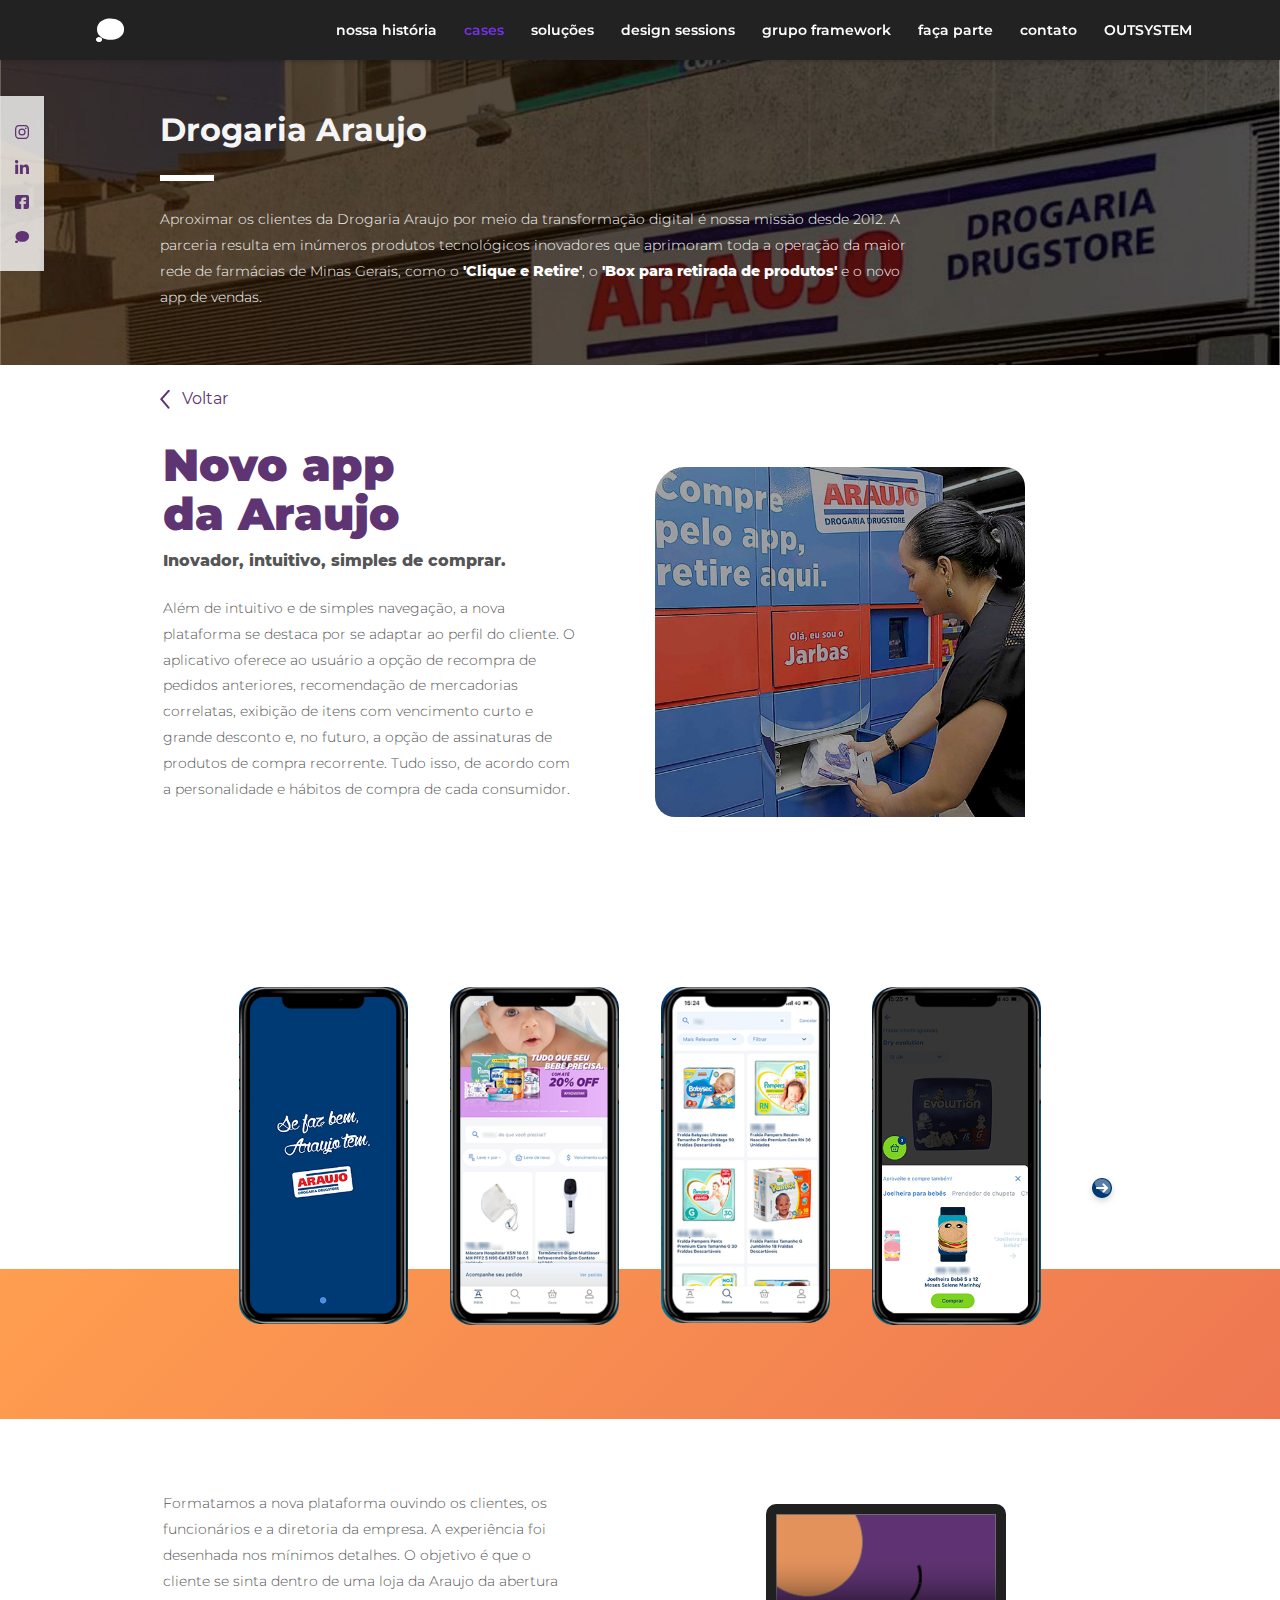
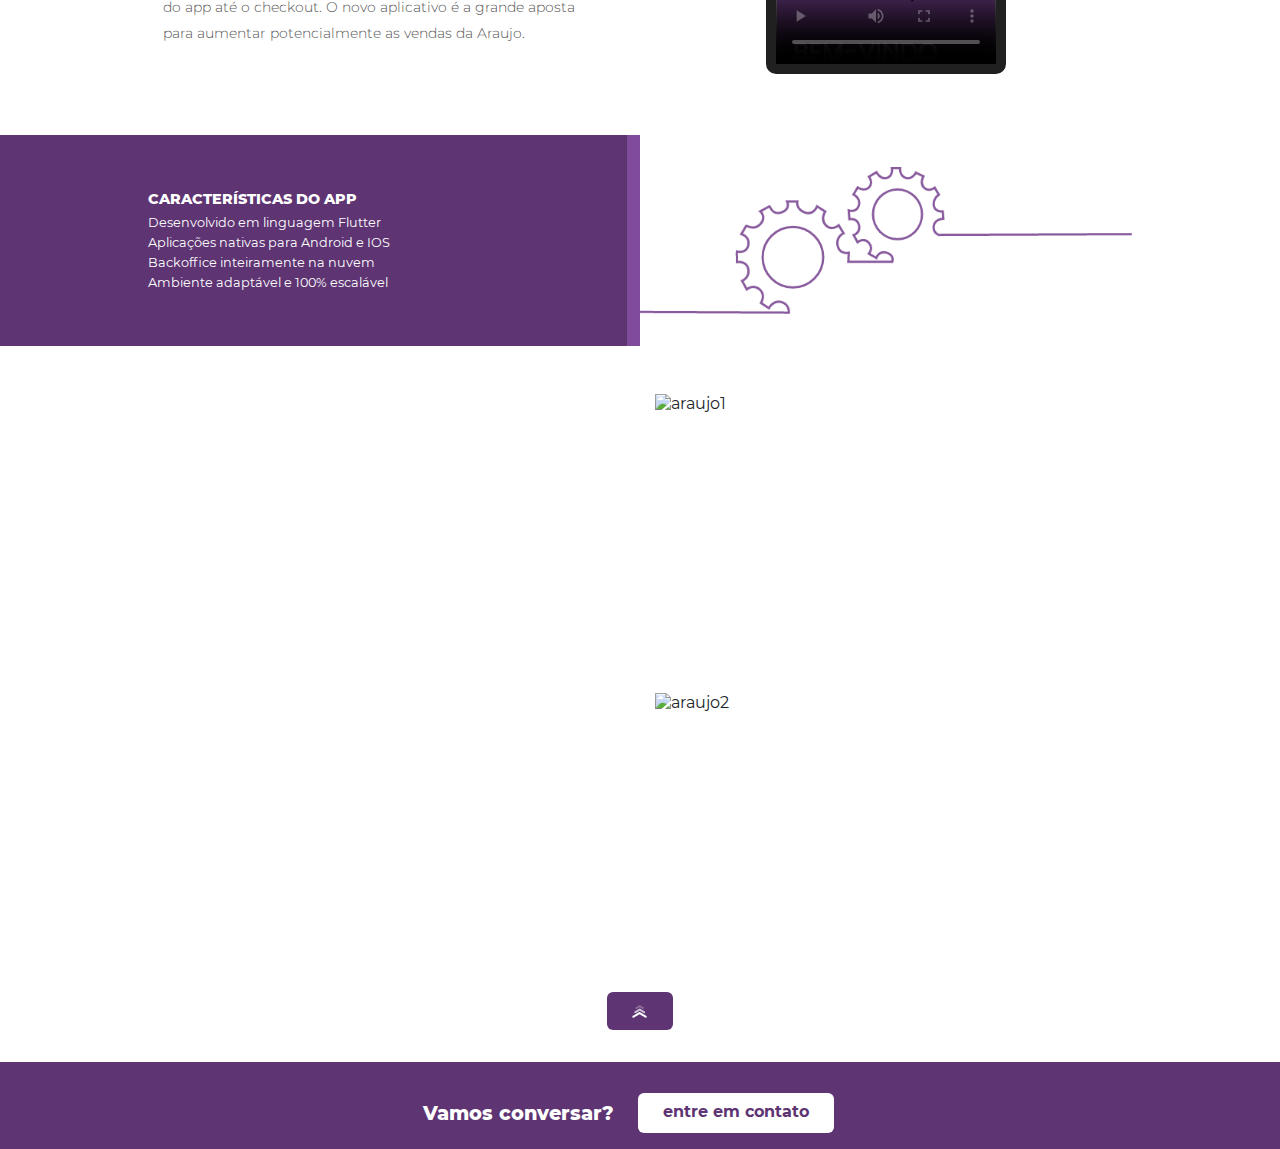
==== araujo/index.html @ 915b0fb2 "imagens reduzidas" ====
<!DOCTYPE html>
<html lang="pt-br">

<head>
    <title>framework / Araujo</title>
    <meta charset="utf-8" />
    <meta name="viewport" content="width=device-width, initial-scale=1" />
    <meta name="description" content="somos parceiros da Araujo desde 2012 na construção de aplicativos, e-commerce e IoT" />
    <!-- Style -->
    <link rel="stylesheet" href="https://stackpath.bootstrapcdn.com/bootstrap/4.3.1/css/bootstrap.min.css" integrity="sha384-ggOyR0iXCbMQv3Xipma34MD+dH/1fQ784/j6cY/iJTQUOhcWr7x9JvoRxT2MZw1T" crossorigin="anonymous">
    <link href="../assets/css/hot-araujo.css" rel="stylesheet" type="text/css" />
    <link rel="stylesheet" type="text/css" href="../assets/css/hot-responsive.css" />
    <link rel="stylesheet" type="text/css" href="../assets/css/hot-navbar.css" />

    <link href="https://fonts.googleapis.com/css?family=Roboto&display=swap" rel="stylesheet">
    <link href="https://fonts.googleapis.com/css2?family=Quicksand:wght@700&display=swap" rel="stylesheet">
    <link href="https://fonts.googleapis.com/css2?family=Montserrat:wght@300;400;500;600;700;800;900&display=swap" rel="stylesheet">

    <!-- Animation -->
    <link href="https://unpkg.com/aos@2.3.1/dist/aos.css" rel="stylesheet">

    <!-- Favicon -->
    <link rel="icon" href="../assets/img/framework-icon-150x150.png" sizes="32x32" />
    <link rel="icon" href="../assets/img/framework-icon-300x300.png" sizes="192x192" />
    <link rel="apple-touch-icon-precomposed" href="../assets/img/framework-icon-300x300.png" />
    <meta name="msapplication-TileImage" content="assets/img/framework-icon-300x300.png" />
</head>

<body>

    <!-- Menu -->
    <header class="navbar-dark navbar navbar-show">
        <div class="container-fluid navbar-content center-vertical">
            <a class="navbar-link" href="../index.html#home">
                <figure class="logo">Framework</figure>
            </a>
            <a href="javascript:ativaMenu()" id="icone-menu" class="icone-menu"><span></span></a>
            <ul id="menu" class="menu">
                <li class="navbar-item"><a class="navbar-link" href="../index.html#nossa-historia">nossa história</a></li>
                <li class="navbar-item active"><a class="navbar-link" href="../index.html#cases">cases</a></li>
                <li class="navbar-item"><a class="navbar-link" href="../index.html#solucoes">soluções</a></li>
                <li class="navbar-item"><a class="navbar-link" href="../index.html#design-sessions">design sessions</a></li>
                <li class="navbar-item"><a class="navbar-link" href="../index.html#grupoframework">grupo framework</a></li>
                <li class="navbar-item"><a class="navbar-link" href="../index.html#facaparte">faça parte</a></li>
                <li class="navbar-item"><a class="navbar-link" href="../index.html#contato">contato</a></li>
                <li class="navbar-item"><a class="navbar-link   btn-outsystem" target="_blank" href="../outsystem/index.html">outsystem</a></li>
            </ul>
        </div>
    </header>

    <!-- Content -->
    <main>
        <div class="social-bar">
            <div>
                <a target="_blank" href="https://www.instagram.com/frameworksystem/" title="acessar instagram">
                    <img src="../assets/img/icons/instagram.svg" class="icon" alt="instagram">
                </a>
            </div>
            <div>
                <a target="_blank" href="https://www.linkedin.com/company/framework-system" title="acessar linkedin">
                    <img src="../assets/img/icons/linkedin.svg" class="icon" alt="linkeidn">
                </a>
            </div>
            <div>
                <a target="_blank" href="https://www.facebook.com/FrameworkSystem/" title="acessar facebook">
                    <img src="../assets/img/icons/facebook.svg" class="icon" alt="facebook">
                </a>
            </div>
            <div>
                <a target="_blank" href="https://frwk.com.br/publicacoes/" title="acessar Blog">
                    <img src="../assets/img/icons/frame_icon.svg" class="icon" alt="blog">
                </a>
            </div>
        </div>

        <!-- Início -->
        <section class=" bloco-escuro manchete">
            <div class="section-container">
                <p class="p-0 m-0">
                    <h2 class="title-header">Drogaria Araujo</h2>
                </p>
                <p>
                    <hr style="width: 3rem; margin-bottom: 1.6em;margin-top: 0.8em;border:3px solid white">
                </p>
                <p class="text">Aproximar os clientes da Drogaria Araujo por meio da transformação digital é nossa missão desde 2012. A parceria resulta em inúmeros produtos tecnológicos inovadores que aprimoram toda a operação da maior rede de farmácias de Minas Gerais,
                    como o <a href="#options"><b>'Clique e Retire'</b></a>, o <a href="#options"><b>'Box para retirada
					de produtos'</b></a> e o novo app de vendas.</p>
            </div>
        </section>

        <div class="section pt-4 bloco-claro pb-0">
            <div class="section-container">
                <a class="btn-back" href="../index.html#home">
                    <img class="pr-2" src="../assets/img/novo_site/arrow.png"> Voltar
                </a>
            </div>
        </div>

        <section class="section bloco-claro ">
            <div class="section-container">
                <div class="linha center-linha">
                    <div class="coluna">
                        <div class="left">
                            <h1 class="title">Novo app<br>da Araujo</h1>
                            <h5 class="subtitle"><b>Inovador, intuitivo, simples de comprar.</b></h5>
                            <p>Além de intuitivo e de simples navegação, a nova plataforma se destaca por se adaptar ao perfil do cliente. O aplicativo oferece ao usuário a opção de recompra de pedidos anteriores, recomendação de mercadorias correlatas,
                                exibição de itens com vencimento curto e grande desconto e, no futuro, a opção de assinaturas de produtos de compra recorrente. Tudo isso, de acordo com a personalidade e hábitos de compra de cada consumidor.</p>
                        </div>
                    </div>
                    <div class="coluna ">
                        <img src="../assets/img/araujo/banner-1.jpg" class="tam-100 banner01" style="max-width: 80%;" />
                    </div>
                </div>
            </div>
        </section>

        <section class="section capturas">
            <div class="section-container mt-0 pt-0">
                <div id="slide1" class="slide-1">
                    <ul>
                        <li class="exemplo-1 bloco">
                            <a href="javascript:sl(2)" class="sl-nav2 hidden-md" title="Próximo"></a>
                        </li>
                        <li class="exemplo-2 bloco">
                            <a href="javascript:sl(1)" class="sl-nav  hidden-md" title="Anterior"></a>
                            <a href="javascript:sl(3)" class="sl-nav2 hidden-md" title="Próximo"></a>
                        </li>
                        <li class="exemplo-3 bloco">
                            <a href="javascript:sl(2)" class="sl-nav hidden-md" title="Anterior"></a>
                            <a href="javascript:sl(4)" class="sl-nav2 hidden-md" title="Próximo"></a>
                        </li>
                        <li class="exemplo-4 bloco">
                            <a href="javascript:sl(3)" class="sl-nav  hidden-md" title="Anterior"></a>
                            <a href="javascript:sl(5)" class="sl-nav2" title="Próximo"></a>
                        </li>
                        <li class="exemplo-5 bloco">
                            <a href="javascript:sl(4)" class="sl-nav" title="Anterior"></a>
                            <a href="javascript:sl(6)" class="sl-nav2   hidden-md" title="Próximo"></a>
                        </li>
                        <li class="exemplo-6 bloco">
                            <a href="javascript:sl(5)" class="sl-nav   hidden-md" title="Anterior"></a>
                            <a href="javascript:sl(7)" class="sl-nav2   hidden-md" title="Próximo"></a>
                        </li>
                        <li class="exemplo-7 bloco">
                            <a href="javascript:sl(6)" class="sl-nav   hidden-md" title="Anterior"></a>
                        </li>
                    </ul>
                </div>
            </div>
        </section>
        <section class="section bloco-claro ">
            <div class="section-container">
                <div class="linha center-linha">
                    <div class="coluna">
                        <div class="left">
                            <p>Formatamos a nova plataforma ouvindo os clientes, os funcionários e a diretoria da empresa. A experiência foi desenhada nos mínimos detalhes. O objetivo é que o cliente se sinta dentro de uma loja da Araujo da abertura do app
                                até o checkout. O novo aplicativo é a grande aposta para aumentar potencialmente as vendas da Araujo.</p>
                        </div>
                    </div>
                    <div class="coluna text-center">
                        <video class="mobile-image" src="../assets/video/appARAUJO_final.mp4" controls poster="assets/video/poster.png"></video>
                    </div>
                </div>
            </div>
        </section>
        <div class="mb-3 mt-3">
            <section class="section bloco-claro bg-engenier">
                <div class="section-container">
                    <div class="linha center-linha align-bottom">
                        <div class="coluna m-0 p-0" style="margin: 0;">
                            <p><b>CARACTERÍSTICAS DO APP</b></p>
                            <ul>
                                <li>Desenvolvido em linguagem Flutter</li>
                                <li>Aplicações nativas para Android e IOS</li>
                                <li>Backoffice inteiramente na nuvem</li>
                                <li>Ambiente adaptável e 100% escalável</li>
                            </ul>
                        </div>
                        <div class="coluna m-0 p-0 hidden-xs" style="margin-left: 0; margin-bottom: -45px;">
                            <img src="../assets/img/araujo/engenier2.png" class="tam-100 img-engenier" />
                        </div>
                    </div>
                </div>
            </section>
        </div>

        <section class="section">
            <div class="section-container" id="options">
                <div class="row col-same-height p-0">
                    <div class="col d-flex align-items-stretch ">
                        <div class="card card-gray text-center" data-aos="fade-right" data-aos-duration="500">
                            <div class="text">
                                <h5>CLIQUE E RETIRE</h5><br>
                                <p>É um projeto inovador desenvolvido em perceria com a Drogaria Araujo. A solução criada oferece ao consumidor a possibilidade de realizar as suas compras e retirá-las em poucos minutos, sem filas e na loja que preferir.
                                    Para a Araujo foi a entrega de mais um canal de vendas e uma nova fonte de receita.
                            </div>
                            </p>
                        </div>
                    </div>
                    <div class="col d-flex align-items-stretch text-center">
                        <img src="../assets/img/araujo/group01.png" alt="araujo1" />
                    </div>
                </div>
                <div class="row row-eq-height p-0 mt-3">
                    <div class=" col d-flex align-items-stretch">
                        <div class="card card-gray text-center" data-aos="fade-right" data-aos-duration="500">
                            <div class="text">
                                <h5>BOX PARA RETIRADA DE PRODUTOS</h5><br>
                                <p>O Smart Locker foi criado apartir de grandes inspirações internacionais. Através dele, o cliente pode escolher quando retirar a sua encomenda, sem se preocupar se o seu endereço é atendido pela transportadora ou em ter
                                    alguém em casa para recebê-la. Para a Araujo, a solução representa uma economia nos custos de frete.
                                </p>
                            </div>
                        </div>
                    </div>
                    <div class="col d-flex align-items-stretch text-center">
                        <img src="../assets/img/araujo/group02.png" alt="araujo2">
                    </div>
                </div>
            </div>
        </section>
        <section class="section section-container pt-0">
            <div class=" section-content">
                <div class="row  justify-content-center p-0 m-0 ">
                    <a href="#" class="btn btn-topo" id="btn-topo">
                        <img src="../assets/img/araujo/topo.png" class="" />
                    </a>
                </div>
            </div>
        </section>
    </main>
    <!-- Footer-->
    <div class="bg-purple section-footer">
        <div class="row justify-content-center txt-maior">
            <h5 class="pt-4"> Vamos conversar?</h5>
            <a class="btn btn-footer mr-4 ml-4" href="../index.html#contato">entre em contato</a>
        </div>
    </div>
    <footer>
        <script src="https://code.jquery.com/jquery-3.3.1.slim.min.js" integrity="sha384-q8i/X+965DzO0rT7abK41JStQIAqVgRVzpbzo5smXKp4YfRvH+8abtTE1Pi6jizo" crossorigin="anonymous"></script>
        <script src="https://cdnjs.cloudflare.com/ajax/libs/popper.js/1.14.7/umd/popper.min.js" integrity="sha384-UO2eT0CpHqdSJQ6hJty5KVphtPhzWj9WO1clHTMGa3JDZwrnQq4sF86dIHNDz0W1" crossorigin="anonymous"></script>
        <script src="https://stackpath.bootstrapcdn.com/bootstrap/4.3.1/js/bootstrap.min.js" integrity="sha384-JjSmVgyd0p3pXB1rRibZUAYoIIy6OrQ6VrjIEaFf/nJGzIxFDsf4x0xIM+B07jRM" crossorigin="anonymous"></script>

        <!-- JS -->
        <script type="text/javascript" src="../assets/js/script.js"></script>
 
    </footer>
</body>
<script src="https://unpkg.com/aos@2.3.1/dist/aos.js"></script>
<script>
    AOS.init();
</script>
<script>
    var s = document.getElementById('slide1'),
        a = s.getElementsByTagName('li'),
        i = -1,
        t = a.length,
        e;

    function ani() {
        i++;
        if (i === t) {
            i = 0;
        }
        s.className = 'slide-' + i;
    }

    function sl(n) {
        clearInterval(e);
        if (n) {
            i = n - 2;
        }
        ani();
        e = setInterval(function() {
            ani();
        }, document.body.clientWidth < 821 ? 9000 : 3000);
    }
    sl();
</script>

</html>
---- assets/css/hot-araujo.css ----
/* line 4, /home/thiago/Documentos/sitios/site-master/assets/css/hot-araujo.scss */

@font-face {
    font-family: 'Montserrat';
    src: local('Montserrat'), url('fonts/Montserrat-Regular.woff') format('woff');
}

@font-face {
    font-family: 'Montserrat_bold';
    src: local('Montserrat_bold'), url('fonts/Montserrat-Bold.woff') format('woff');
}

@font-face {
    font-family: 'Montserrat_extrabold';
    src: local('Montserrat_extrabold'), url('fonts/Montserrat-ExtraBold.woff') format('woff');
}

@font-face {
    font-family: 'Montserrat_black';
    src: local('Montserrat_black'), url('fonts/Montserrat-Black.woff') format('woff');
}

body {
    font: 1em/1.5 'Montserrat', sans-serif;
}

b {
    font-family: 'Montserrat_extrabold';
}

* {
    margin: 0;
}

html {
    scroll-behavior: smooth;
}

body {
    font: 0.9em/1.6 'Montserrat', sans-serif;
}

main {
    padding: 60px 0 0;
}

h5 {
    font-family: 'Montserrat_extrabold';
    font-weight: 500;
    font-size: 1.1em;
}


/*scroll */

::-webkit-scrollbar {
    width: 12px;
}

::-webkit-scrollbar-track {
    -webkit-box-shadow: inset 0 0 6px rgba(0, 0, 0, 0.3);
    border-radius: 10px;
}

::-webkit-scrollbar-thumb {
    border-radius: 10px;
    -webkit-box-shadow: inset 0 0 6px rgba(0, 0, 0, 0.5);
}


/* Footer */

.footer.section-footer {
    text-align: center;
    font-weight: 700;
    padding: 2rem;
}

.section-footer {
    width: 100%;
    background: var(--primary-color);
    color: #fff;
    font-family: 'Montserrat', sans-serif;
    margin: 0;
    padding: 1rem;
    margin-top: 4rem;
}


/* Buttons */

.btn-back {
    border: none!important;
    padding: 0!important;
    color: var(--primary-color);
    font-family: 'Montserrat', sans-serif!important;
    text-decoration: none;
}

.btn-back:hover,
.btn-back:focus,
.btn-back:active {
    background: none;
    border: none!important;
    color: var(--primary-color);
    opacity: 0.6;
}


/* Buttons */

.btn-outsystem {
    border: none!important;
    background: none;
    font-weight: 600;
    text-transform: uppercase;
}

.btn-outsystem:hover,
.btn-outsystem:focus,
.btn-outsystem:active {
    color: var(--dark-primary-color);
    border: none;
    text-decoration: none;
}

.btn-footer {
    padding: 8px 10px;
    margin-top: 15px;
}

.btn-footer:hover,
.btn-footer:focus,
.btn-footer:active {
    background: rgb(255, 225, 0);
    border: 1px solid rgb(255, 225, 0);
    color: #fff;
}

.btn-primary,
.btn-footer {
    background: #FF9E4F;
    color: #fff;
    font-family: 'Montserrat_bold';
    padding: 8px 24px;
    line-height: 20px;
    display: inline-block;
    border-radius: 6px;
}

.btn-topo {
    background: #5E3473;
    color: #ffff;
    font-weight: 700;
    padding: 8px 24px;
    line-height: 20px;
    display: inline-block;
    border-radius: 6px;
}


/* socialBar */

.social-bar {
    z-index: 40000;
    background: rgba(255, 255, 255, 0.781);
    position: fixed;
    top: 6rem;
    left: 0;
    padding: 25px 15px;
    box-shadow: 0 0 5px rgba(77, 60, 60, 0.1);
    -webkit-box-shadow: 0 0 5px rgba(0, 0, 0, 0.1);
}

.social-bar [class^=icon] {
    font-size: 0.9rem;
    width: 0.9rem;
}

.social-bar div:nth-child(2),
.social-bar div:nth-child(3),
.social-bar div:nth-child(4) {
    margin-top: 0.5em;
}


/* Blocos */

.bloco-claro {
    background: #fff;
    color: #555;
    line-height: 20px;
    vertical-align: bottom;
}

.bloco-escuro.manchete {
    color: whitesmoke;
    background-repeat: no-repeat;
    background-color: #2A3238;
    background-position: fixed;
    padding: 0;
    overflow: hidden;
    font-weight: 200;
    padding-top: 3%;
    padding-bottom: 3%;
    background-image: url(../img/araujo/banner-principal-araujo.jpg);
    background-position: top right;
    background-size: cover;
    border: none;
}

.machete p {
    color: rgb(160, 160, 160);
    font-weight: 200;
    opacity: 0.6;
}

.banner01 {
    border-radius: 30px 20px 0 20px;
}

.txt-maior {
    font-size: 1.1em;
}

.capturas {
    margin-bottom: 40px;
    margin-top: 40px;
    padding-top: 0;
    background: linear-gradient(-45deg, #ee7752, #FF9E4F);
    background-size: 500% 500%;
    animation: gradient 3s ease infinite;
    background-color: white;
    background-repeat: no-repeat;
    background-position: bottom;
    background-size: 100% 150px;
}

.bg-purple {
    width: 100%;
    background: #5E3473;
    color: white;
    font-family: 'Montserrat', sans-serif;
    margin: 0;
}

.bg-engenier {
    width: 100%;
    color: white;
    font-family: 'Montserrat', sans-serif;
    margin: 0!important;
    border: none;
}

.card.card-gray {
    background: #F8F8F8;
    border-left: 8px solid #ff9e4d;
    border-bottom: 8px solid #ff9e4d;
    border-right: 1px solid rgb(228, 228, 228);
    border-right: 1px solid rgb(228, 228, 228);
    color: #797979;
    padding: 6%;
    border-radius: 0 20px 0 0;
}

.card.card-gray h5 {
    color: #ff9e4d;
    font-weight: bold;
}

.img-engenier {
    float: left!important;
    width: 100%;
    max-height: 300px;
    align-content: bottom;
    padding: 0;
    text-align: left;
    padding-right: -8px;
}

.img-dubble {
    object-fit: cover;
    width: 100%;
    max-height: 100%;
}

.col-2-imgs {
    display: inline;
    max-height: 300px;
}

.col-same-height {
    height: 100%;
    align-content: bottom;
    padding: 0;
    text-align: left;
    padding-right: -10px;
    max-height: min-content!important;
}

.col-same-height .coluna {
    height: 100%;
    align-content: bottom;
    padding: 0;
    text-align: left;
    padding-right: -10px;
    max-height: min-content!important;
}

.logo {
    float: left;
    background: url(../img/logo-sm.svg) 0 center no-repeat;
    color: transparent;
    line-height: 30px;
    height: 30px;
    width: 30px;
    position: relative;
    z-index: 9;
    margin: 1px 0;
    text-indent: -20em;
    transition: all 200ms ease-in-out;
}


/* line 94, /home/thiago/Documentos/sitios/site-master/assets/css/hot-araujo.scss */

[class^=icone-] {
    background: url(../img/vermais-24px.svg) 0 0 no-repeat;
    display: inline-block;
    height: 24px;
    width: 24px;
    vertical-align: bottom;
}


/* line 100, /home/thiago/Documentos/sitios/site-master/assets/css/hot-araujo.scss */

[class^=icone-]:hover {
    opacity: .8;
}


/* line 105, /home/thiago/Documentos/sitios/site-master/assets/css/hot-araujo.scss */

.icone-chamada {
    background-image: url(../img/call-24dp.svg);
}


/* line 109, /home/thiago/Documentos/sitios/site-master/assets/css/hot-araujo.scss */

a {
    text-decoration: none;
}


/* line 113, /home/thiago/Documentos/sitios/site-master/assets/css/hot-araujo.scss */

.separador {
    white-space: nowrap;
}


/* line 124, /home/thiago/Documentos/sitios/site-master/assets/css/hot-araujo.scss */

h2 {
    font: 700 1.1em/2 'Montserrat', sans-serif;
}

h2.title-header {
    font-size: 2.0rem;
}

p {
    font: 300 0.9em/1.8 'Montserrat', "Poppins", sans-serif, "Droid Serif", -apple-system, BlinkMacSystemFont, "Segoe UI", Roboto, "Helvetica Neue", Arial, sans-serif, "Apple Color Emoji", "Segoe UI Emoji", "Segoe UI Symbol", "Noto Color Emoji";
    ;
}

.card p {
    font: 300 0.8em/1.8 'Montserrat', "Poppins", sans-serif;
    text-align: left;
}


/* line 128, /home/thiago/Documentos/sitios/site-master/assets/css/hot-araujo.scss */

p:not(:last-child),
ul {
    margin: 0;
}


/* line 132, /home/thiago/Documentos/sitios/site-master/assets/css/hot-araujo.scss */

ul,
li {
    list-style: none;
    padding: 0;
    font-size: 0.8rem;
}

.bloco-laranja ul li:before {
    border-color: #fff;
}


/* line 158, /home/thiago/Documentos/sitios/site-master/assets/css/hot-araujo.scss */

.centro {
    text-align: center;
}

.align-bottom {
    display: flex;
    align-items: bottom
}


/* line 167, /home/thiago/Documentos/sitios/site-master/assets/css/hot-araujo.scss */

.none {
    display: none;
}


/* line 172, /home/thiago/Documentos/sitios/site-master/assets/css/hot-araujo.scss */

.coluna:not(:last-child) {
    margin-bottom: 24px;
}


/* line 177, /home/thiago/Documentos/sitios/site-master/assets/css/hot-araujo.scss */

a {
    color: #fff;
}


/* line 181, /home/thiago/Documentos/sitios/site-master/assets/css/hot-araujo.scss */

.pad {
    padding: 16px;
}

.pb-2 {
    padding-bottom: 20px;
}


/* line 185, /home/thiago/Documentos/sitios/site-master/assets/css/hot-araujo.scss */

[class^=slide-] {
    overflow: hidden;
    position: relative;
    width: 100%;
    height: 440px;
}


/* line 190, /home/thiago/Documentos/sitios/site-master/assets/css/hot-araujo.scss */

[class^=slide-] li {
    border: 0;
    padding: 0;
    position: absolute;
    margin: 0 0 0 -100%;
    opacity: 0;
    transition: all 2s;
    width: 22%;
    height: 440px;
}


/* line 199, /home/thiago/Documentos/sitios/site-master/assets/css/hot-araujo.scss */

[class^=slide-] li:before {
    content: none;
}


/* line 203, /home/thiago/Documentos/sitios/site-master/assets/css/hot-araujo.scss */

[class^=slide-] img {
    display: block;
}


/* line 208, /home/thiago/Documentos/sitios/site-master/assets/css/hot-araujo.scss */

.tam-100 {
    display: block;
    width: 100%;
}


/* line 213, /home/thiago/Documentos/sitios/site-master/assets/css/hot-araujo.scss */

video {
    display: block;
    width: 240px;
    margin: auto;
    max-width: 80%;
}


/* line 219, /home/thiago/Documentos/sitios/site-master/assets/css/hot-araujo.scss */

.sl-nav,
.sl-nav2 {
    position: absolute;
    width: 48px;
    height: 48px;
    z-index: 3;
    left: 0;
    margin: 0 -30%;
    background: url(../img/prox-24px.png) center center no-repeat;
    top: 50%;
}


/* line 228, /home/thiago/Documentos/sitios/site-master/assets/css/hot-araujo.scss */

.sl-nav:hover,
.sl-nav2:hover {
    opacity: .75;
}


/* line 233, /home/thiago/Documentos/sitios/site-master/assets/css/hot-araujo.scss */

.sl-nav2 {
    right: 0;
    left: auto;
}


/* line 236, /home/thiago/Documentos/sitios/site-master/assets/css/hot-araujo.scss */

.sl-nav2:before {
    border-color: transparent transparent transparent #139bc1;
    margin: -10px 20px 0;
}


/* line 242, /home/thiago/Documentos/sitios/site-master/assets/css/hot-araujo.scss */

.sl-nav {
    transform: scaleX(-1);
}


/* line 246, /home/thiago/Documentos/sitios/site-master/assets/css/hot-araujo.scss */

[class^=exemplo-] {
    background: url(../img/app-exemplo-1.png) center 40px/80% auto no-repeat;
}


/* line 250, /home/thiago/Documentos/sitios/site-master/assets/css/hot-araujo.scss */

.exemplo-2 {
    background-image: url(../img/app-exemplo-2.png);
}


/* line 254, /home/thiago/Documentos/sitios/site-master/assets/css/hot-araujo.scss */

.exemplo-3 {
    background-image: url(../img/app-exemplo-3.png);
}


/* line 258, /home/thiago/Documentos/sitios/site-master/assets/css/hot-araujo.scss */

.exemplo-4 {
    background-image: url(../img/app-exemplo-4.png);
}


/* line 262, /home/thiago/Documentos/sitios/site-master/assets/css/hot-araujo.scss */

.exemplo-5 {
    background-image: url(../img/app-exemplo-5.png);
}


/* line 266, /home/thiago/Documentos/sitios/site-master/assets/css/hot-araujo.scss */

.exemplo-6 {
    background-image: url(../img/app-exemplo-6.png);
}


/* line 270, /home/thiago/Documentos/sitios/site-master/assets/css/hot-araujo.scss */

.exemplo-7 {
    background-image: url(../img/app-exemplo-7.png);
}

h1.title {
    font: 2.8rem/1.1 'Montserrat', sans-serif;
    color: #5E3473;
    line-height: 1.1;
    font-weight: 900;
    text-shadow: none;
    margin: 0;
}

h5.subtitle {
    font-size: 1em;
    line-height: 1.1;
    text-shadow: none;
    margin: 0;
    margin-top: 0.8em;
    margin-bottom: 1.6em;
}

video.mobile-image {
    border-radius: 10px;
    background-image: url('../img/araujo/bg-video.png');
    background-repeat: no-repeat;
    background-size: cover;
    border: 10px solid #202020;
}

@media screen and (min-width: 821px) {
    body {
        font-size: 1.2rem
    }
    h2 {
        font-size: 2.1em;
    }
    .linha {
        display: flex;
        margin: 0 -12px;
    }
    .center-linha {
        display: flex;
        align-items: center;
        justify-content: center
    }
    .center-bottom {
        align-self: flex-end;
    }
    .text.right {
        max-width: 500px;
        margin-left: 35px;
        padding-top: 1rem;
        padding-bottom: 1rem;
    }
    .text.left {
        padding-right: 3em;
        margin-right: 35px;
        padding-top: 1rem;
        padding-bottom: 1rem;
    }
    .bg-engenier {
        background-image: linear-gradient(to right, #5e3473 48%, #5e3473 49%, #814b9c 49%, #814b9c 50%, white 10px);
        border: none;
    }
    .hidden-md {
        display: none!important
    }
    .direita {
        float: right;
    }
    /* line 294, /home/thiago/Documentos/sitios/site-master/assets/css/hot-araujo.scss */
    .coluna {
        flex: 1 1;
        margin: 0 15px;
    }
    /* line 298, /home/thiago/Documentos/sitios/site-master/assets/css/hot-araujo.scss */
    .tam-66 {
        flex-grow: 2;
    }
    /* line 301, /home/thiago/Documentos/sitios/site-master/assets/css/hot-araujo.scss */
    .tam-75 {
        flex-grow: 3;
    }
    /* line 304, /home/thiago/Documentos/sitios/site-master/assets/css/hot-araujo.scss */
    .links a {
        margin: 1px auto;
    }
    /* line 307, /home/thiago/Documentos/sitios/site-master/assets/css/hot-araujo.scss */
    /* line 313, /home/thiago/Documentos/sitios/site-master/assets/css/hot-araujo.scss */
    .separador:before {
        content: "|";
        margin: 0 8px;
    }
    /* line 317, /home/thiago/Documentos/sitios/site-master/assets/css/hot-araujo.scss */
    [class^=icone-] {
        vertical-align: sub;
    }
    /* line 322, /home/thiago/Documentos/sitios/site-master/assets/css/hot-araujo.scss */
    .slide-0 .exemplo-1,
    .slide-0 .exemplo-2,
    .slide-0 .exemplo-3,
    .slide-0 .exemplo-4,
    .slide-1 .exemplo-1,
    .slide-1 .exemplo-2,
    .slide-1 .exemplo-3,
    .slide-1 .exemplo-4,
    .slide-2 .exemplo-1,
    .slide-2 .exemplo-2,
    .slide-2 .exemplo-3,
    .slide-2 .exemplo-4,
    .slide-3 .exemplo-1,
    .slide-3 .exemplo-2,
    .slide-3 .exemplo-3,
    .slide-3 .exemplo-4 {
        margin: 0 0 0 6%;
        opacity: 1;
    }
    /* line 326, /home/thiago/Documentos/sitios/site-master/assets/css/hot-araujo.scss */
    .slide-0 .exemplo-2,
    .slide-1 .exemplo-2,
    .slide-2 .exemplo-2,
    .slide-3 .exemplo-2 {
        margin: 0 0 0 28%;
    }
    /* line 329, /home/thiago/Documentos/sitios/site-master/assets/css/hot-araujo.scss */
    .slide-0 .exemplo-3,
    .slide-1 .exemplo-3,
    .slide-2 .exemplo-3,
    .slide-3 .exemplo-3 {
        margin: 0 0 0 50%;
    }
    /* line 332, /home/thiago/Documentos/sitios/site-master/assets/css/hot-araujo.scss */
    .slide-0 .exemplo-4,
    .slide-1 .exemplo-4,
    .slide-2 .exemplo-4,
    .slide-3 .exemplo-4 {
        margin: 0 0 0 72%;
    }
    /* line 335, /home/thiago/Documentos/sitios/site-master/assets/css/hot-araujo.scss */
    .slide-0 .exemplo-1 .sl-nav2,
    .slide-0 .exemplo-2 .sl-nav2,
    .slide-0 .exemplo-3 .sl-nav2,
    .slide-0 .sl-nav,
    .slide-1 .exemplo-1 .sl-nav2,
    .slide-1 .exemplo-2 .sl-nav2,
    .slide-1 .exemplo-3 .sl-nav2,
    .slide-1 .sl-nav,
    .slide-2 .exemplo-1 .sl-nav2,
    .slide-2 .exemplo-2 .sl-nav2,
    .slide-2 .exemplo-3 .sl-nav2,
    .slide-2 .sl-nav,
    .slide-3 .exemplo-1 .sl-nav2,
    .slide-3 .exemplo-2 .sl-nav2,
    .slide-3 .exemplo-3 .sl-nav2,
    .slide-3 .sl-nav {
        display: block;
    }
    /* line 338, /home/thiago/Documentos/sitios/site-master/assets/css/hot-araujo.scss */
    .slide-0 .exemplo-5,
    .slide-0 .exemplo-6,
    .slide-0 .exemplo-7,
    .slide-1 .exemplo-5,
    .slide-1 .exemplo-6,
    .slide-1 .exemplo-7,
    .slide-2 .exemplo-5,
    .slide-2 .exemplo-6,
    .slide-2 .exemplo-7,
    .slide-3 .exemplo-5,
    .slide-3 .exemplo-6,
    .slide-3 .exemplo-7 {
        margin: 0 0 0 100%;
    }
    /* line 343, /home/thiago/Documentos/sitios/site-master/assets/css/hot-araujo.scss */
    .slide-4 .exemplo-5,
    .slide-4 .exemplo-6,
    .slide-4 .exemplo-7,
    .slide-4 .exemplo-8,
    .slide-5 .exemplo-5,
    .slide-5 .exemplo-6,
    .slide-5 .exemplo-7,
    .slide-5 .exemplo-8,
    .slide-6 .exemplo-5,
    .slide-6 .exemplo-6,
    .slide-6 .exemplo-7,
    .slide-6 .exemplo-8,
    .slide-7 .exemplo-5,
    .slide-7 .exemplo-6,
    .slide-7 .exemplo-7,
    .slide-7 .exemplo-8 {
        margin: 0 0 0 17%;
        opacity: 1;
    }
    /* line 347, /home/thiago/Documentos/sitios/site-master/assets/css/hot-araujo.scss */
    .slide-4 .exemplo-6,
    .slide-5 .exemplo-6,
    .slide-6 .exemplo-6,
    .slide-7 .exemplo-6 {
        margin: 0 0 0 39%;
    }
    /* line 350, /home/thiago/Documentos/sitios/site-master/assets/css/hot-araujo.scss */
    .slide-4 .exemplo-7,
    .slide-5 .exemplo-7,
    .slide-6 .exemplo-7,
    .slide-7 .exemplo-7 {
        margin: 0 0 0 61%;
    }
    /* line 353, /home/thiago/Documentos/sitios/site-master/assets/css/hot-araujo.scss */
    .slide-4 .exemplo-6 .sl-nav,
    .slide-4 .exemplo-7 .sl-nav,
    .slide-4 .sl-nav2,
    .slide-5 .exemplo-6 .sl-nav,
    .slide-5 .exemplo-7 .sl-nav,
    .slide-5 .sl-nav2,
    .slide-6 .exemplo-6 .sl-nav,
    .slide-6 .exemplo-7 .sl-nav,
    .slide-6 .sl-nav2,
    .slide-7 .exemplo-6 .sl-nav,
    .slide-7 .exemplo-7 .sl-nav,
    .slide-7 .sl-nav2 {
        display: block;
    }
    /* line 358, /home/thiago/Documentos/sitios/site-master/assets/css/hot-araujo.scss */
    nav a {
        font-size: 14px;
    }
    div.left {
        padding-right: 3em
    }
    .manchete .text {
        max-width: 80%;
    }
}

@media screen and (max-width: 820px) {
    .social-bar {
        display: none;
    }
    .bg-engenier {
        background: #5e3473;
        border: none;
    }
    /* line 364, /home/thiago/Documentos/sitios/site-master/assets/css/hot-araujo.scss */
    .coluna:empty {
        display: none;
    }
    /* line 370, /home/thiago/Documentos/sitios/site-master/assets/css/hot-araujo.scss */
    main {
        padding: 56px 0 0;
    }
    /* line 373, /home/thiago/Documentos/sitios/site-master/assets/css/hot-araujo.scss */
    nav {
        width: 60px;
        height: 56px;
        overflow: hidden;
        text-align: right;
        position: fixed;
        right: 0;
        top: 0;
    }
    /* line 381, /home/thiago/Documentos/sitios/site-master/assets/css/hot-araujo.scss */
    nav+.icone-fechar {
        display: none;
    }
    /* line 384, /home/thiago/Documentos/sitios/site-master/assets/css/hot-araujo.scss */
    nav a {
        float: none;
        display: block;
        clear: both;
        margin: 0 -12px;
        padding: 16px;
        position: relative;
        text-align: center;
        box-shadow: 0 1px inset rgba(196, 196, 196, 0.1);
    }
    /* line 394, /home/thiago/Documentos/sitios/site-master/assets/css/hot-araujo.scss */
    nav.ativo {
        height: auto;
        bottom: 0;
        left: 0;
        width: auto;
        box-shadow: 0 0 0 999em rgba(0, 0, 0, 0.6), 0 0 12px rgba(0, 0, 0, 0.3);
        background: rgba(48, 45, 51, 0.95);
    }
    /* line 444, /home/thiago/Documentos/sitios/site-master/assets/css/hot-araujo.scss */
    .fundo-bloq {
        display: none;
        position: fixed;
        left: 0;
        right: 222px;
        bottom: 0;
        top: 0;
    }
    /* line 451, /home/thiago/Documentos/sitios/site-master/assets/css/hot-araujo.scss */
    .ativo .fundo-bloq {
        display: block;
    }
    /* line 456, /home/thiago/Documentos/sitios/site-master/assets/css/hot-araujo.scss */
    .slide-0 .exemplo-1,
    .slide-1 .exemplo-2,
    .slide-2 .exemplo-3,
    .slide-3 .exemplo-4,
    .slide-4 .exemplo-5,
    .slide-5 .exemplo-6,
    .slide-6 .exemplo-7 {
        margin: 0 24px;
        opacity: 1;
        width: calc(100% - 48px);
        background-size: auto 100%;
        background-position: center 0;
    }
    /* line 463, /home/thiago/Documentos/sitios/site-master/assets/css/hot-araujo.scss */
    .slide-0 .exemplo-2,
    .slide-1 .exemplo-3,
    .slide-2 .exemplo-4,
    .slide-3 .exemplo-5,
    .slide-4 .exemplo-6,
    .slide-5 .exemplo-7 {
        margin: 0 0 0 100%;
    }
    /* line 466, /home/thiago/Documentos/sitios/site-master/assets/css/hot-araujo.scss */
    .slide-0 li:not(.exemplo-1) .sl-nav2 {
        display: none;
    }
    /* line 470, /home/thiago/Documentos/sitios/site-master/assets/css/hot-araujo.scss */
    [class^=slide-] {
        width: calc(100% + 48px);
        margin: 0 -24px;
    }
    /* line 473, /home/thiago/Documentos/sitios/site-master/assets/css/hot-araujo.scss */
    [class^=slide-] li {
        transition: all 1s;
    }
    /* line 477, /home/thiago/Documentos/sitios/site-master/assets/css/hot-araujo.scss */
    .sl-nav,
    .sl-nav2 {
        margin: 0 -24px;
    }
    .img-engenier {
        display: none
    }
}


/*# sourceMappingURL=hot-araujo.css.map */
---- assets/css/hot-responsive.css ----
/* Paleta de cores */


/* line 4, /home/thiago/Documentos/sitios/site-master/assets/css/hot-araujo.scss */

* {
    margin: 0;
}

html {
    scroll-behavior: smooth;
}

body {
    font: 1em/1.2 'Montserrat', sans-serif;
}


/*scroll */

::-webkit-scrollbar {
    width: 12px;
}

::-webkit-scrollbar-track {
    -webkit-box-shadow: inset 0 0 6px rgba(0, 0, 0, 0.3);
    border-radius: 10px;
}

::-webkit-scrollbar-thumb {
    border-radius: 10px;
    -webkit-box-shadow: inset 0 0 6px rgba(0, 0, 0, 0.5);
}


/* Responsive */

.section-container {
    width: 100%;
    margin: auto;
    /* display: flex; */
    align-items: center;
}

.section-content {
    width: 100%;
}

.footer-container {
    margin: auto;
    padding: 0 5rem!important;
}

.w-100 {
    width: 100%;
}

.h-100 {
    height: 100vh!important;
}


/* Buttons */

.btn-footer {
    padding: 8px 10px;
    margin-top: 15px;
}

.btn-primary {
    background: whitesmoke;
    color: #5E3473;
    font-weight: 600;
    padding: 8px 24px;
    line-height: 20px;
    display: inline-block;
    border-radius: 6px;
}

.btn-footer {
    background: #fff;
    color: #5E3473;
    font-weight: 700;
    padding: 8px 24px;
    line-height: 20px;
    display: inline-block;
    border-radius: 6px;
}


/* socialBar */

.social-bar {
    z-index: 40000;
    background: rgba(255, 255, 255, 0.781);
    position: fixed;
    top: 6rem;
    left: 0;
    padding: 25px 15px;
    box-shadow: 0 0 5px rgba(77, 60, 60, 0.1);
    -webkit-box-shadow: 0 0 5px rgba(0, 0, 0, 0.1);
}

.social-bar [class^=icon] {
    font-size: 0.9rem;
    width: 0.9rem;
}

.social-bar div:nth-child(2),
.social-bar div:nth-child(3),
.social-bar div:nth-child(4) {
    margin-top: 1em!important;
}

.social-bar div:nth-child(2),
.social-bar div:nth-child(3),
.social-bar div:nth-child(4) {
    margin-top: 0.5em;
}

.text-center {
    text-align: center!important;
}

@media (max-width: 768px) {
    .section-container {
        padding-left: 2em;
        padding-right: 2em;
    }
    .section {
        padding-top: 2em;
        padding-bottom: 2em;
    }
    body {
        font-size: 0.9em;
    }
}

@media (min-width: 768px) and (max-width: 1050px) {
    .section-container {
        padding-left: 5em;
        padding-right: 5em;
    }
    .section {
        padding-top: 2em;
        padding-bottom: 2em;
    }
}

@media (min-width: 1050px) and (max-width: 1500px) {
    .section-container {
        padding-left: 10em;
        padding-right: 10em;
    }
    .section {
        padding-top: 2em;
        padding-bottom: 2em;
    }
}

@media (min-width: 1500px) {
    .section-container {
        padding-left: 15em;
        padding-right: 15em;
    }
    .section {
        padding-top: 2em;
        padding-bottom: 2em;
    }
    .h2,
    h2 {
        font-size: 4rem;
    }
    h3 {
        font-size: 2.5rem;
    }
    body {
        font: 1.2em/1.7 'Montserrat', sans-serif!important
    }
}
---- assets/css/hot-navbar.css ----
/* Variables*/
:root {
	--primary-color: #5F3473;
	--secondary-color: #F8BA00;
	--third-color: #F08011;
	--fourth-color: #EF3E37;
	--dark-primary-color: #7531eb;

}/* Menu Navbar */
.navbar {
	width: 100%;
	display: block;
	position: fixed;
	margin: 0;
	padding: 0;
	z-index: 1000;
	transition: all ease-in-out 200ms;
	box-shadow: 0 0 5px rgba(77, 60, 60, 0.3);
	-webkit-box-shadow: 0 0 5px rgba(0,0,0,0.3);
}
.navbar-content {
	height: 60px;
	display: flex;
	justify-content: space-between;
	align-items: center;
}
.navbar-item {
	display: inline-block;
}
.navbar .navbar-link {
	display: block;
	background: transparent;
	padding: 4px 8px;
	margin-left: 8px;
	font-size: 14px;
	line-height: 24px;
	border-radius: 2px;
	color: #fff;
	background: transparent;
	transition: all ease-in-out 200ms;
	font-weight: 600;
}
.navbar-light.navbar .navbar-link,
.pp-viewing-nossa-historia .navbar .navbar-link,
.pp-viewing-cases .navbar .navbar-link,
.pp-viewing-solucoes .navbar .navbar-link,
.pp-viewing-facaparte .navbar .navbar-link,
.pp-viewing-design-sessions .navbar .navbar-link,
.pp-viewing-grupoframework .navbar .navbar-link ,
.pp-viewing-contato .navbar .navbar-link,
.pp-viewing-home-cases .navbar .navbar-link {
	color: var(--primary-color);
}
.navbar-dark .navbar-link{
	color:#fff!important;
}
 .navbar-dark .icone-menu span, .navbar-dark .icone-menu:before, .navbar-dark .icone-menu:after {
    border: 2px solid #fff;
}
.navbar-dark .navbar-link:hover,
.navbar-dark .navbar-item.active .navbar-link {
	color:var(--dark-primary-color)!important;
	opacity: 1!important;
	text-decoration: none!important;
	}
.navbar .navbar-link:hover,
.navbar .navbar-item.active .navbar-link {
	color:var(--primary-color);
	opacity: 0.6;
	text-decoration: underline;
	}
.navbar .navbar-link:active {
	opacity: .8;
}
.navbar>.container, .navbar> .section-container {
    display: -ms-flexbox;
    display: flex;
    -ms-flex-wrap: wrap;
    flex-wrap: nowrap;
    -ms-flex-align: center;
    align-items: center;
    -ms-flex-pack: justify;
    justify-content: space-between;
}

.navbar-dark.navbar{
 background: #222!important;
}

/* navbar white */
.navbar-light.navbar,
.pp-viewing-nossa-historia .navbar,
.pp-viewing-cases .navbar,
.pp-viewing-facaparte .navbar,
.pp-viewing-solucoes .navbar,
.pp-viewing-design-sessions .navbar ,
.pp-viewing-grupoframework .navbar,
.pp-viewing-contato .navbar    {
	background: rgba(255, 255, 255)!important;
}

.navbar-item.active:first-of-type {
	display: none;
}


@media (max-width: 950px) {
    .navbar-content {
        height: 50px;
    }
    .menu {
		display: flex;
		flex-direction: row;
		list-style-type: none;
		margin: 0;
		padding: 0;
		width: 100%;
		height: 100%;
		position: fixed;
		top: 0;
		bottom: 0;
		padding-top: 50px;
		left: 0;
		flex-direction: column;
		justify-content: baseline;
		align-items: center;
		background: rgba(48, 45, 51, .95);
		z-index: -1;
		display: none;
	}
	.menu > li {
		margin: 0 1rem;
	}
	.ativo.icone-menu ~ .menu li .navbar-link {
		width: 100%;
		height: 0;
		margin: 0;
		border: 0;
		color: white;
		padding: 0.5em 0;
		display: flex;
		justify-content: center;
		align-items: center;
		transition: height 400ms cubic-bezier(0.23, 1, 0.32, 1);
		background: none;
	}
	.ativo.icone-menu ~ .menu li .navbar-link {
		width: 100%;
		height: 0;
		margin: 0;
		border: 0;
		color: white;
		padding: 0.5em 0;
		display: flex;
		justify-content: center;
		align-items: center;
		transition: height 400ms cubic-bezier(0.23, 1, 0.32, 1);
		background: none;
	}
	.ativo.icone-menu ~ .menu li .navbar-link:focus,
	.ativo.icone-menu ~ .menu li .navbar-link:active {
		color: var(--secondary-color);
	}
	.ativo.icone-menu ~ .menu {
		display: flex;
	}
	.ativo.icone-menu ~ .menu li .navbar-link {
		border-top: 1px solid rgba(196, 196, 196, .1);
		height: 2.5em;
		padding: 0.5em;
		transition: height 400ms cubic-bezier(0.23, 1, 0.32, 1);
		opacity: 1;
	}
	.menu > li {
		width: 100%;
		margin: 0;
	}

    .icone-menu {
        background: none;
        height: 50px;
        width: 50px;
        opacity: 1!important;
    }
	.icone-menu span, .icone-menu:before, .icone-menu:after {
		width: 26px;
		border: 2px solid #410078;
		border-radius: 2px;
		transition:all .15s ease-in-out;
		position: absolute;
		right: 30px;
	}
	.icone-menu:before {
		content: "";
		top: 15px;
	}
	.icone-menu:after {
		content: "";
		top: 31px;
	}
	.icone-menu span {
		position: absolute;
		top: 23px;
	}
	.ativo.icone-menu:before {
		top: 23px;
		transform: rotate(-45deg);
	}
	.ativo.icone-menu:after {
		top: 23px;
		transform: rotate(45deg);
	}
	.ativo.icone-menu span {
		top: 23px;
		transform: rotate(135deg);
	}
}

@media(min-width:950px){
	.icone-menu {
		display: none;
	}
}
@media (min-width:950px) and (max-width:1200px){
	.navbar .container-fluid{
		padding-left: 2em;
		padding-right: 2em;
	}
}

@media( min-width: 1200px){
	.navbar .container-fluid{
		padding-left: 5em;
		padding-right: 5em;
	}
}

@media (max-width: 1380px) {
	.navbar-content {
		height: 60px;
	}
}
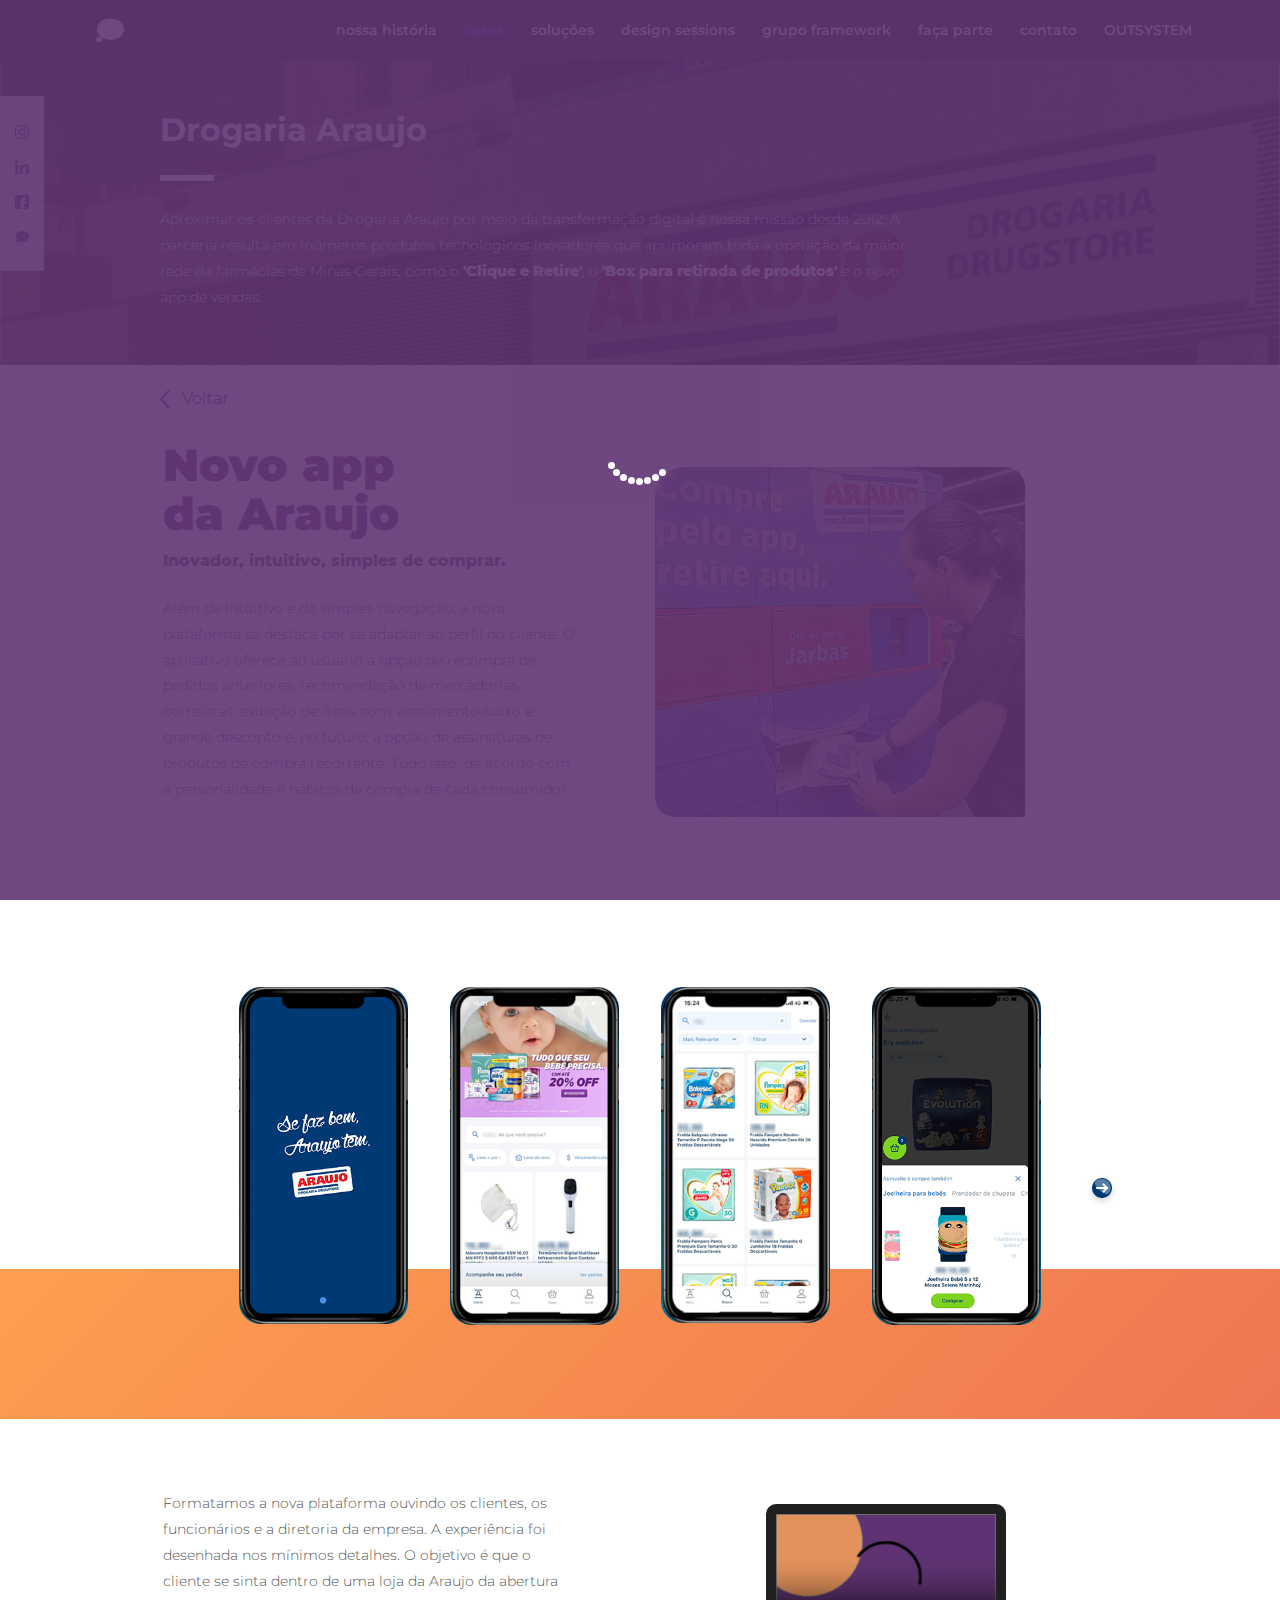
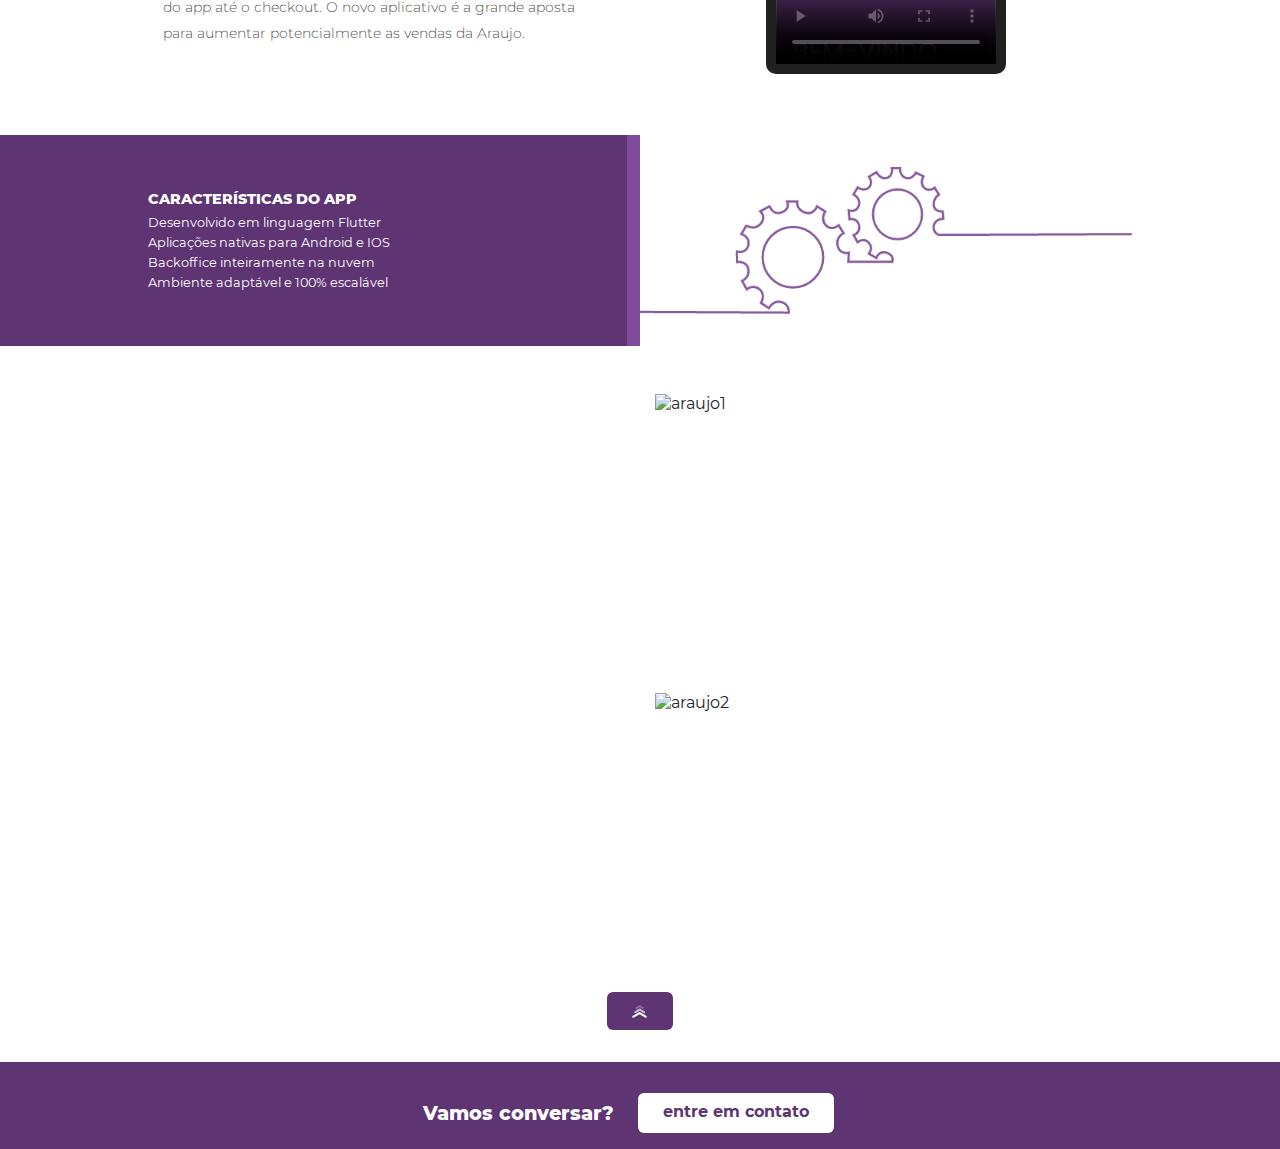
==== commit 1999980a: "loading" ====
--- a/araujo/index.html
+++ b/araujo/index.html
@@ -11,6 +11,7 @@
     <link href="../assets/css/hot-araujo.css" rel="stylesheet" type="text/css" />
     <link rel="stylesheet" type="text/css" href="../assets/css/hot-responsive.css" />
     <link rel="stylesheet" type="text/css" href="../assets/css/hot-navbar.css" />
+    <link rel="stylesheet" type="text/css" href="../assets/css/loading.css" />
 
     <link href="https://fonts.googleapis.com/css?family=Roboto&display=swap" rel="stylesheet">
     <link href="https://fonts.googleapis.com/css2?family=Quicksand:wght@700&display=swap" rel="stylesheet">
@@ -48,7 +49,10 @@
         </div>
     </header>
 
-    <!-- Content -->
+    <!-- Content -->    
+    <div id="lazyloadicon">
+        <div class="lds-roller"><div></div><div></div><div></div><div></div><div></div><div></div><div></div><div></div></div>    
+    </div>
     <main>
         <div class="social-bar">
             <div>
@@ -236,13 +240,15 @@
         </div>
     </div>
     <footer>
-        <script src="https://code.jquery.com/jquery-3.3.1.slim.min.js" integrity="sha384-q8i/X+965DzO0rT7abK41JStQIAqVgRVzpbzo5smXKp4YfRvH+8abtTE1Pi6jizo" crossorigin="anonymous"></script>
+        <script src="../assets/js/jquery.min.js"></script>
         <script src="https://cdnjs.cloudflare.com/ajax/libs/popper.js/1.14.7/umd/popper.min.js" integrity="sha384-UO2eT0CpHqdSJQ6hJty5KVphtPhzWj9WO1clHTMGa3JDZwrnQq4sF86dIHNDz0W1" crossorigin="anonymous"></script>
         <script src="https://stackpath.bootstrapcdn.com/bootstrap/4.3.1/js/bootstrap.min.js" integrity="sha384-JjSmVgyd0p3pXB1rRibZUAYoIIy6OrQ6VrjIEaFf/nJGzIxFDsf4x0xIM+B07jRM" crossorigin="anonymous"></script>
 
         <!-- JS -->
         <script type="text/javascript" src="../assets/js/script.js"></script>
  
+        <!-- load -->
+        <script type="text/javascript" src="../assets/js/jquery-load.js"></script>
     </footer>
 </body>
 <script src="https://unpkg.com/aos@2.3.1/dist/aos.js"></script>
--- a/assets/css/loading.css
+++ b/assets/css/loading.css
@@ -0,0 +1,100 @@
+/* Variables*/
+:root {
+    --primary-color: #5F3473;
+}
+
+#lazyloadicon{
+    position: fixed;
+    background-color: var(--primary-color);
+    opacity: 0.9;
+    width: 100%;
+    height: 100%;
+    z-index: 1000000;
+    display: flex;
+    align-items: center
+}
+.lds-roller {
+    display: inline-block;
+    position: relative;
+    width: 80px;
+    height: 80px;
+    margin: auto!important;
+}
+.lds-roller div {
+    animation: lds-roller 1.2s cubic-bezier(0.5, 0, 0.5, 1) infinite;
+    transform-origin: 40px 40px;
+}
+.lds-roller div:after {
+    content: " ";
+    display: block;
+    position: absolute;
+    width: 7px;
+    height: 7px;
+    border-radius: 50%;
+    background: #fff;
+    margin: -4px 0 0 -4px;
+}
+.lds-roller div:nth-child(1) {
+    animation-delay: -0.036s;
+}
+.lds-roller div:nth-child(1):after {
+    top: 63px;
+    left: 63px;
+}
+.lds-roller div:nth-child(2) {
+    animation-delay: -0.072s;
+}
+.lds-roller div:nth-child(2):after {
+    top: 68px;
+    left: 56px;
+}
+.lds-roller div:nth-child(3) {
+    animation-delay: -0.108s;
+}
+.lds-roller div:nth-child(3):after {
+    top: 71px;
+    left: 48px;
+}
+.lds-roller div:nth-child(4) {
+    animation-delay: -0.144s;
+}
+.lds-roller div:nth-child(4):after {
+    top: 72px;
+    left: 40px;
+}
+.lds-roller div:nth-child(5) {
+    animation-delay: -0.18s;
+}
+.lds-roller div:nth-child(5):after {
+    top: 71px;
+    left: 32px;
+}
+.lds-roller div:nth-child(6) {
+    animation-delay: -0.216s;
+}
+.lds-roller div:nth-child(6):after {
+    top: 68px;
+    left: 24px;
+}
+.lds-roller div:nth-child(7) {
+    animation-delay: -0.252s;
+}
+.lds-roller div:nth-child(7):after {
+    top: 63px;
+    left: 17px;
+}
+.lds-roller div:nth-child(8) {
+    animation-delay: -0.288s;
+}
+.lds-roller div:nth-child(8):after {
+    top: 56px;
+    left: 12px;
+}
+@keyframes lds-roller {
+    0% {
+    transform: rotate(0deg);
+    }
+    100% {
+    transform: rotate(360deg);
+    }
+}
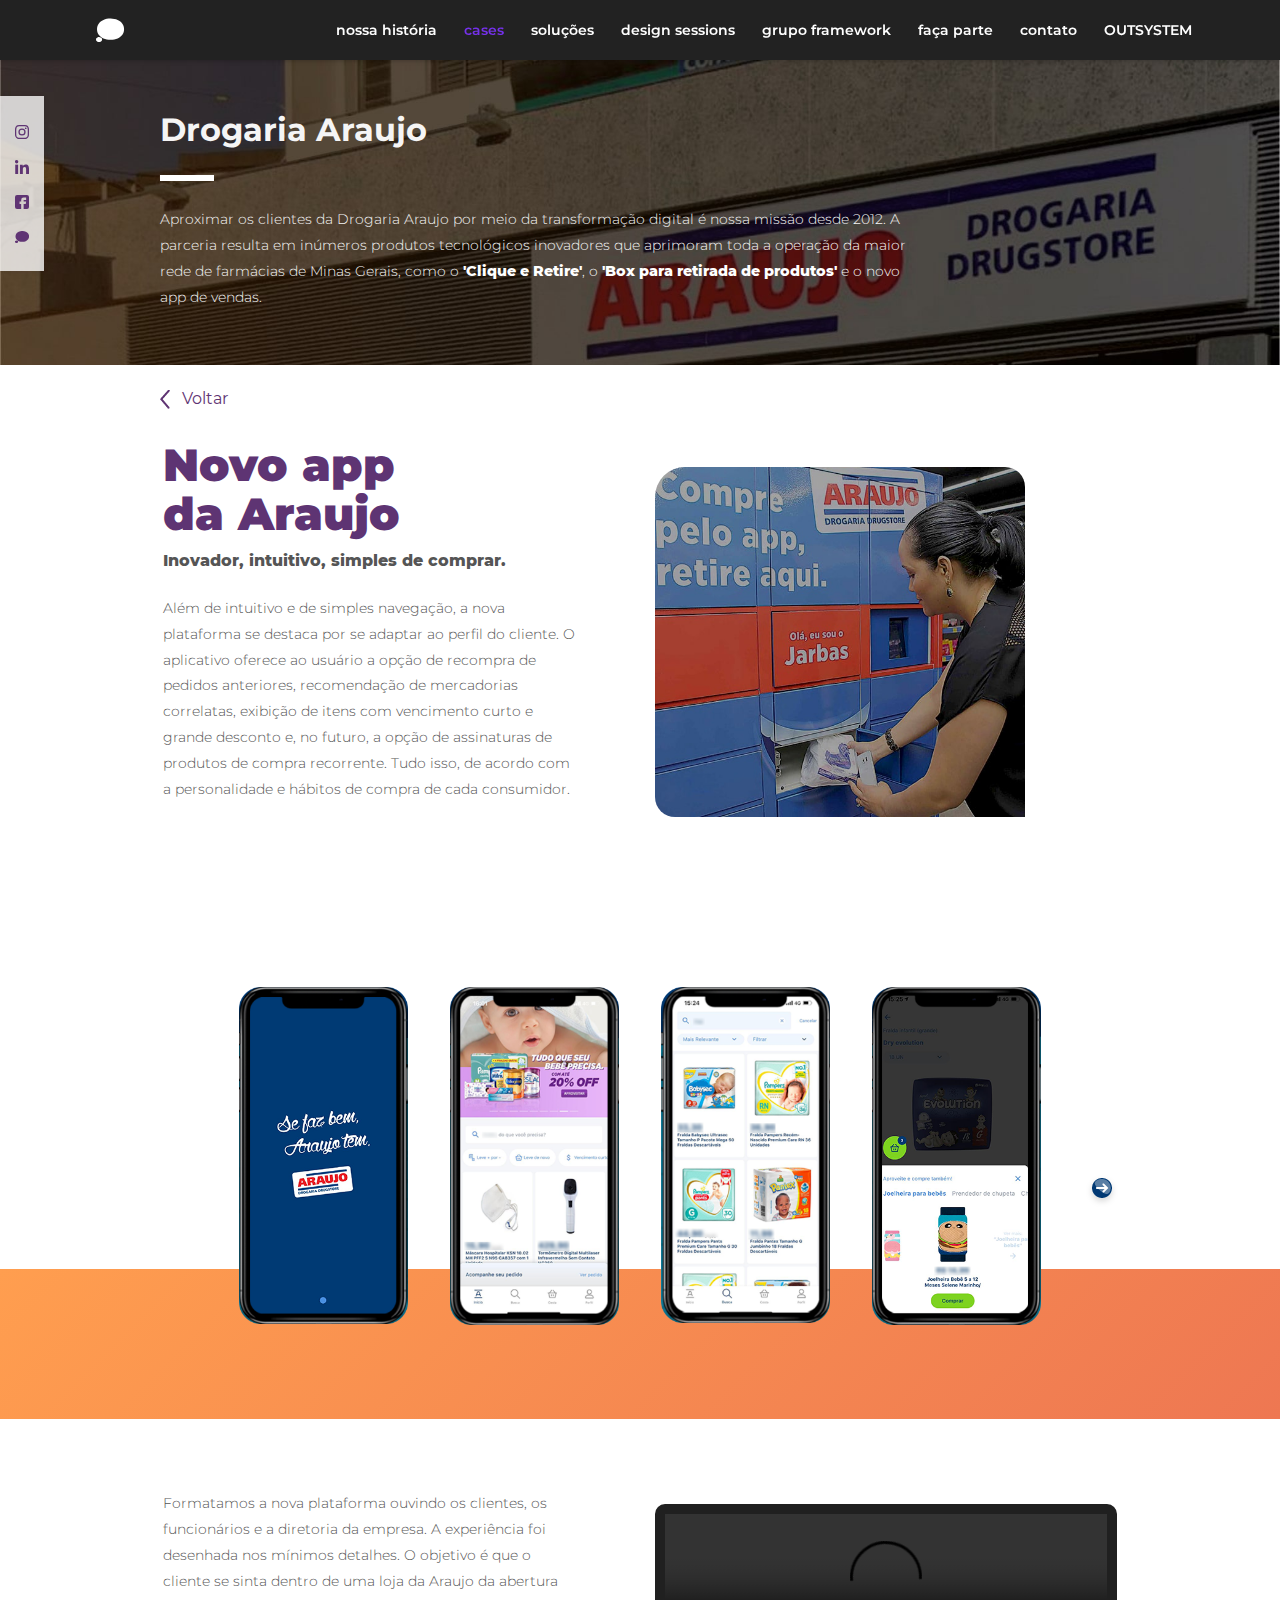
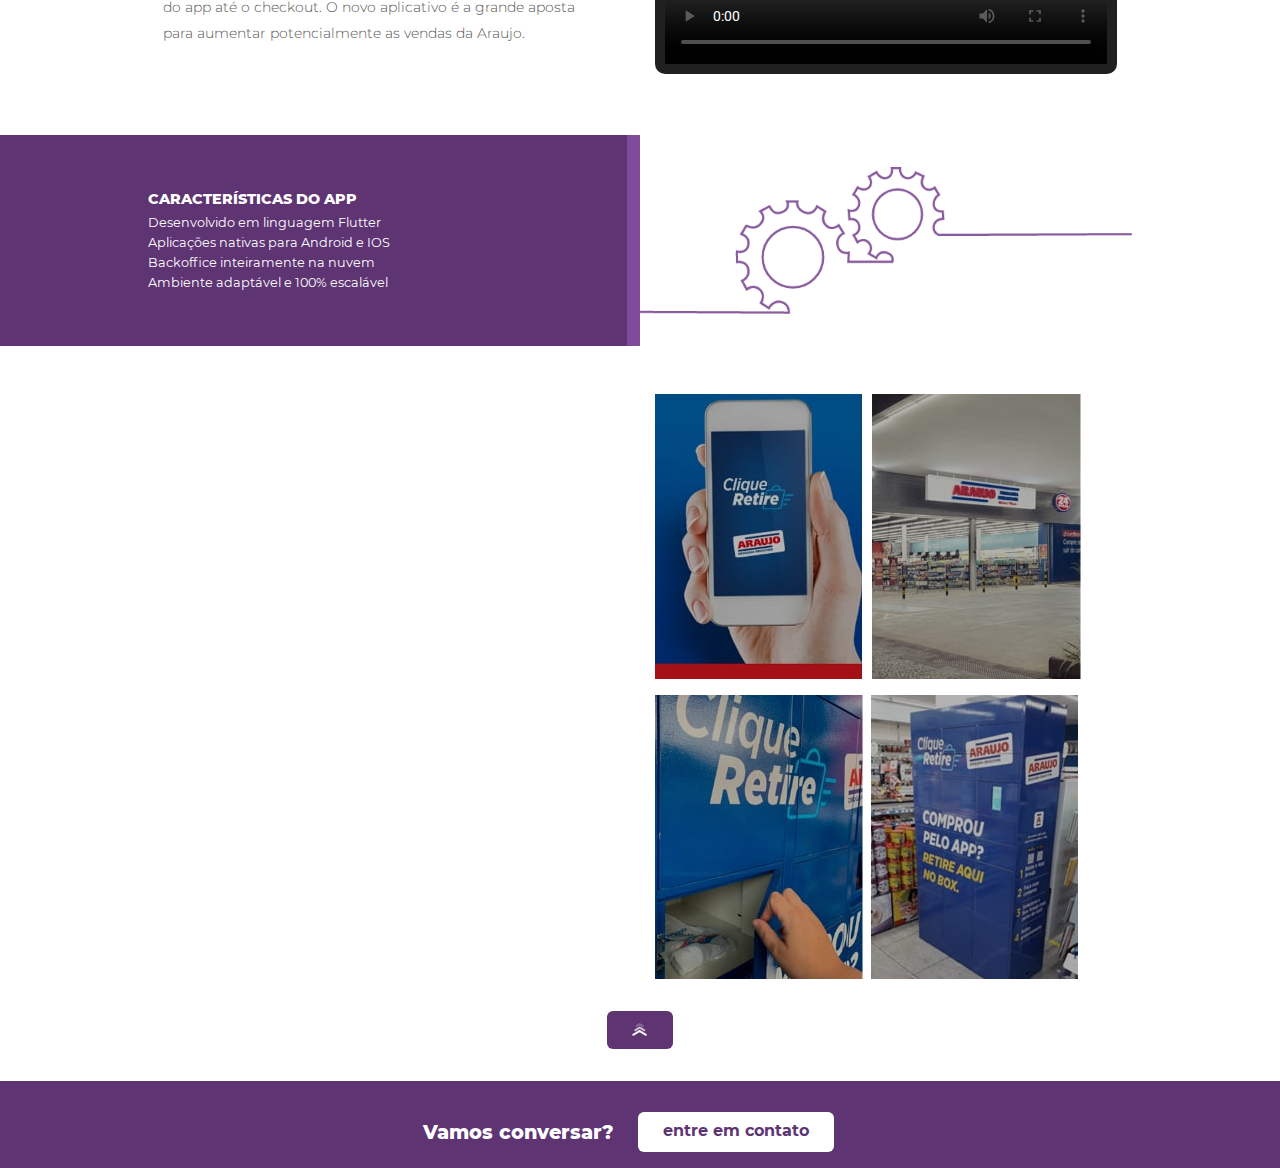
==== commit 5989136f: "ajuste video araujo" ====
--- a/araujo/index.html
+++ b/araujo/index.html
@@ -28,7 +28,6 @@
 </head>
 
 <body>
-
     <!-- Menu -->
     <header class="navbar-dark navbar navbar-show">
         <div class="container-fluid navbar-content center-vertical">
@@ -162,7 +161,7 @@
                         </div>
                     </div>
                     <div class="coluna text-center">
-                        <video class="mobile-image" src="../assets/video/appARAUJO_final.mp4" controls poster="assets/video/poster.png"></video>
+                        <video class="mobile-image" src="../assets/video/video_araujo.mp4" controls></video>
                     </div>
                 </div>
             </div>
@@ -202,7 +201,7 @@
                         </div>
                     </div>
                     <div class="col d-flex align-items-stretch text-center">
-                        <img src="../assets/img/araujo/group01.png" alt="araujo1" />
+                        <img src="../assets/img/araujo/group01.jpg" alt="araujo1" />
                     </div>
                 </div>
                 <div class="row row-eq-height p-0 mt-3">
@@ -217,7 +216,7 @@
                         </div>
                     </div>
                     <div class="col d-flex align-items-stretch text-center">
-                        <img src="../assets/img/araujo/group02.png" alt="araujo2">
+                        <img src="../assets/img/araujo/group02.jpg" alt="araujo2">
                     </div>
                 </div>
             </div>
--- a/assets/css/hot-araujo.css
+++ b/assets/css/hot-araujo.css
@@ -498,9 +498,8 @@
 
 video {
     display: block;
-    width: 240px;
+    width: 100%;
     margin: auto;
-    max-width: 80%;
 }
 
 
